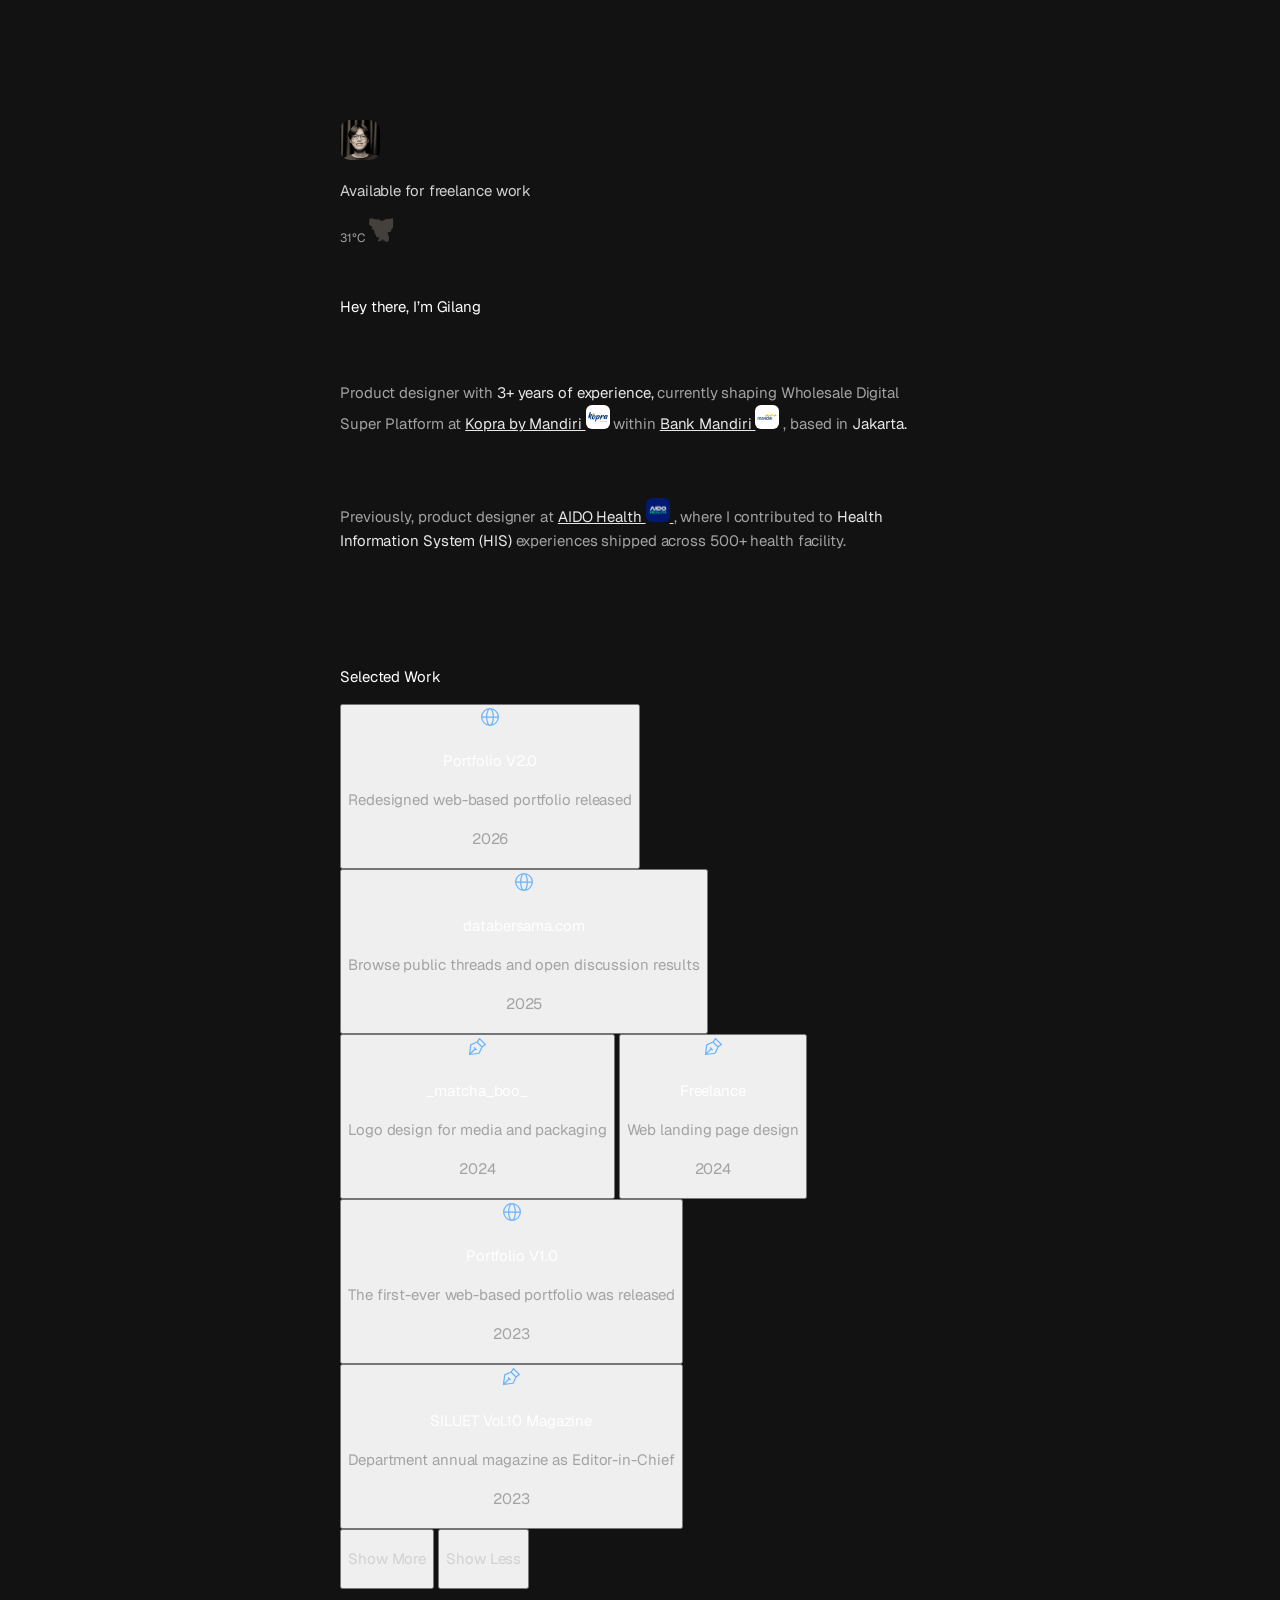
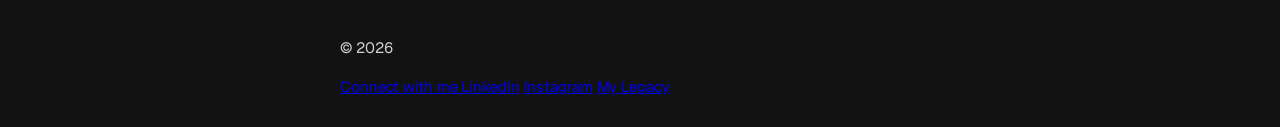
==== index.html @ ecb311dc "Redesign portfolio" ====
<!doctype html>
<html lang="en" class="scroll-smooth">

<head>

  <meta charset="UTF-8" />
  <meta name="viewport" content="width=device-width, initial-scale=1.0" />
  <script src="https://cdn.tailwindcss.com"></script>
  <link rel="icon" href="/assets/favicon.svg" type="image/svg+xml" />
  <link rel="icon" href="/assets/favicon.ico" sizes="32x32" />

  <link rel="preconnect" href="https://fonts.googleapis.com" />

  <link rel="preconnect" href="https://fonts.gstatic.com" crossorigin />

  <link href="https://fonts.googleapis.com/css2?family=Geist:ital,wght@0,100..900;1,100..900&display=swap"
    rel="stylesheet" />

  <link rel="stylesheet" href="/src/index.css" />
  <link rel="stylesheet" href="/script.js">

  <meta name="author" content="Gilang" />
  <meta name="description" content="Web Portfolio" />

  <!-- Google tag (gtag.js) -->

  <script async src="https://www.googletagmanager.com/gtag/js?id=G-RNPG1JQRMQ"></script>
  <script> window.dataLayer = window.dataLayer || []; function gtag() {
      dataLayer.push(arguments);
    } gtag("js", new Date()); gtag("config", "G-RNPG1JQRMQ");
  </script>

  <script async src="https://pagead2.googlesyndication.com/pagead/js/adsbygoogle.js?client=ca-pub-9201608393492160"
    crossorigin="anonymous"></script>

  <title>Portfolio</title>
</head>

<body class="main-portfolio">
  <div class="flex items-center justify-between w-full">
    <div class="flex items-center gap-3">
      <div class="relative h-10 w-10">
        <span
          class="absolute bottom-0 -right-0.5 inline-flex h-2 w-2 bg-emerald-700 rounded-full outline outline-2 outline-[#121212]"></span>
        <img src="/assets/profile.svg" alt="my-profile">
      </div>

      <div class="flex items-end gap-2 h-10">
        <div class="relative bg-[#222] pt-font-sm pt-text-body px-4 py-2 rounded-md rounded-bl-none">

          <p> Available for freelance work</p>
          <div
            class="absolute -bottom-0 -left-2 w-0 h-0 border-b-[10px] border-b-[#222] border-l-[8px] border-l-transparent">
          </div>
        </div>
      </div>
    </div>
    <div class="inline-flex gap-3 items-center">
      <span id="weather-temp" class="pt-font-xs pt-text-label">°C</span>
      <img src="/assets/jakarta.svg" class="w-5" alt="map">
    </div>
  </div>

  <p class="pt-font-sm pt-font-medium pt-text-title">Hey there, I’m Gilang</p>
  <p class="pt-font-sm pt-font-normal pt-text-label">Product designer with
    <span class="pt-text-body-prominent">3+ years of experience,</span> currently shaping Wholesale Digital Super
    Platform at
    <a href="https://koprabymandiri.com" target="_blank" rel="noopener noreferrer"
      class="inline-flex items-center gap-1.5 pt-text-body-prominent pt-common-link glide"
      data-img="./assets/media/kopra.png">Kopra by Mandiri <img src="/assets/kopra.svg" alt=""></a>
    within <a href="https://www.bankmandiri.co.id" target="_blank" rel="noopener noreferrer"
      class="inline-flex items-center gap-1.5 pt-text-body-prominent pt-common-link glide"
      data-img="./assets/media/bmri.png">Bank Mandiri <img src="/assets/bmri.svg" alt=""></a>
    , based in <span class="pt-text-body-prominent">Jakarta.</span>
  </p>
  <p class="pt-font-sm pt-font-normal pt-text-label">Previously, product designer at
    <a href="https://aido.id/" target="_blank" rel="noopener noreferrer"
      class="inline-flex items-center gap-1.5 pt-text-body-prominent pt-common-link glide"
      data-img="./assets/media/aido.png">AIDO Health <img src="/assets/aido.svg" alt="">
    </a>
    , where I contributed to <span class="pt-text-body-prominent">Health Information System (HIS)</span>
    experiences shipped across 500+ health facility.
  </p>

  <div id="popover"
    class="fixed -translate-x-1/2 -translate-y-full min-w-52 bg-[#181818] rounded-md transition-all duration-200 delay-100 opacity-0 pointer-events-none z-50 mt-[-12px] overflow-hidden">
    <div class="w-full h-32 bg-[#181818]">
      <img id="pop-img" src="" alt="" class="w-full h-full object-cover object-center" />
    </div>
  </div>

  <div class="flex flex-col w-full gap-4">
    <p class="pt-font-sm pt-font-medium pt-text-title">Selected Work</p>
    <div class="justify-center w-full">
      <button
        class="inline-flex w-full py-3 hover:bg-[#181818] hover:px-3 pt-font-sm gap-3 pt-font-normal rounded-md transition-all delay-100 duration-500 ease-out">
        <span class="inline-flex h-6 w-9 items-center justify-center"><img src="/assets/website.svg"
            alt="website"></span>
        <div class="sm:inline-flex flex-1 min-w-0 gap-3 text-left">
          <p class="pt-font-medium pt-text-title whitespace-nowrap">Portfolio V2.0</p>
          <p class="pt-text-label text-left truncate">Redesigned web-based portfolio released</p>
        </div>
        <p class="pt-text-label">2026</p>
      </button>
      <button
        class="inline-flex w-full py-3 hover:bg-[#181818] hover:px-3 pt-font-sm gap-3 pt-font-normal rounded-md transition-all delay-100 duration-500 ease-out">
        <span class="inline-flex h-6 w-9 items-center justify-center"><img src="/assets/website.svg"
            alt="website"></span>
        <div class="sm:inline-flex flex-1 min-w-0 gap-3 text-left">
          <p class="pt-font-medium pt-text-title whitespace-nowrap">databersama.com</p>
          <p class="pt-text-label text-left truncate">Browse public threads and open discussion results</p>
        </div>
        <p class="pt-text-label">2025</p>
      </button>
      <button
        class="inline-flex w-full py-3 hover:bg-[#181818] hover:px-3 pt-font-sm gap-3 pt-font-normal rounded-md transition-all delay-100 duration-500 ease-out">
        <span class="inline-flex h-6 w-9 items-center justify-center"><img src="/assets/graphic.svg"
            alt="website"></span>
        <div class="sm:inline-flex flex-1 min-w-0 gap-3 text-left">
          <p class="pt-font-medium pt-text-title whitespace-nowrap">_matcha_boo_</p>
          <p class="pt-text-label text-left truncate">Logo design for media and packaging</p>
        </div>
        <p class="pt-text-label">2024</p>
      </button>
      <button
        class="inline-flex w-full py-3 hover:bg-[#181818] hover:px-3 pt-font-sm gap-3 pt-font-normal rounded-md transition-all delay-100 duration-500 ease-out">
        <span class="inline-flex h-6 w-9 items-center justify-center"><img src="/assets/graphic.svg"
            alt="website"></span>
        <div class="sm:inline-flex flex-1 min-w-0 gap-3 text-left">
          <p class="pt-font-medium pt-text-title whitespace-nowrap">Freelance</p>
          <p class="pt-text-label text-left truncate">Web landing page design</p>
        </div>
        <p class="pt-text-label">2024</p>
      </button>
      <button
        class="inline-flex w-full py-3 hover:bg-[#181818] hover:px-3 pt-font-sm gap-3 pt-font-normal rounded-md transition-all delay-100 duration-500 ease-out">
        <span class="inline-flex h-6 w-9 items-center justify-center"><img src="/assets/website.svg"
            alt="website"></span>
        <div class="sm:inline-flex flex-1 min-w-0 gap-3 text-left">
          <p class="pt-font-medium pt-text-title whitespace-nowrap">Portfolio V1.0</p>
          <p class="pt-text-label text-left truncate">The first-ever web-based portfolio was released</p>
        </div>
        <p class="pt-text-label">2023</p>
      </button>
      <div id="more-work" class="hidden">
        <button
          class="inline-flex w-full py-3 hover:bg-[#181818] hover:px-3 pt-font-sm gap-3 pt-font-normal rounded-md transition-all delay-100 duration-500 ease-out">
          <span class="inline-flex h-6 w-9 items-center justify-center"><img src="/assets/graphic.svg"
              alt="website"></span>
          <div class="sm:inline-flex flex-1 min-w-0 gap-3 text-left">
            <p class="pt-font-medium pt-text-title whitespace-nowrap">SILUET Vol.10 Magazine</p>
            <p class="pt-text-label text-left truncate">Department annual magazine as Editor-in-Chief</p>
          </div>
          <p class="pt-text-label">2023</p>
        </button>
      </div>

    </div>
    <div class="flex justify-center w-full">
      <button id="show-btn"
        class="inline-flex py-[6px] px-2 bg-[#222] hover:bg-[#2f2f2f] pt-font-sm gap-3 pt-font-normal rounded-full transition-all delay-100 duration-500 ease-out">
        <p class="px-1 pt-font-sm pt-text-body">Show More</p>
      </button>
      <button id="hide-btn"
        class="hidden inline-flex py-[6px] px-2 bg-[#222] hover:bg-[#2f2f2f] pt-font-sm gap-3 pt-font-normal rounded-full transition-all delay-100 duration-500 ease-out">
        <p class="px-1 pt-font-sm pt-text-body">Show Less</p>
      </button>
    </div>
  </div>

  <footer class="inline-flex pt-4 pt-font-sm pt-font-normal pt-text-label gap-3 sm:gap-6 flex-wrap">
    <p class="pt-text-body">© 2026</p>
    <a href="mailto:gilangmohamad5@gmail.com">
      <span class="pt-common-link">
        Connect with me
      </span>
    </a>
    <a href="https://www.linkedin.com/in/mohamad-gilang" target="_blank" rel="noopener noreferrer"
      class="pt-common-link">LinkedIn</a>
    <a href="https://www.instagram.com/mohamd_gilang" target="_blank" rel="noopener noreferrer"
      class="pt-common-link">Instagram</a>
    <a href="/my-legacy" target="_blank" rel="noopener noreferrer" class="pt-common-link">My Legacy</a>

  </footer>

  <script>
    async function fetchJakartaWeather() {
      try {
        // Open-Meteo coordinates for Jakarta (-6.2146, 106.8451)
        const response = await fetch('https://api.open-meteo.com/v1/forecast?latitude=-6.2146&longitude=106.8451&current=temperature_2m');
        const data = await response.json();

        const temp = Math.round(data.current.temperature_2m);
        document.getElementById('weather-temp').textContent = `${temp}°C`;
      } catch (error) {
        document.getElementById('weather-temp').textContent = '31°C';
      }
    }

    fetchJakartaWeather();
  </script>

  <script>
    const popover = document.getElementById('popover');
    const popImg = document.getElementById('pop-img');

    document.querySelectorAll('.glide').forEach(link => {

      link.addEventListener('mouseenter', (e) => {
        // Update the text and image from the data attributes
        popImg.src = e.target.getAttribute('data-img');

        // Get the link's exact coordinates on the screen
        const rect = e.target.getBoundingClientRect();

        // Move the popover to center above the link
        popover.style.left = `${rect.left + (rect.width / 2)}px`;
        popover.style.top = `${rect.top}px`;

        // Fade it in
        popover.style.opacity = '1';
      });

      link.addEventListener('mouseleave', () => {
        // Fade it out
        popover.style.opacity = '0';
      });

    });
  </script>

  <script>
    const showBtn = document.getElementById('show-btn');
    const hideBtn = document.getElementById('hide-btn');
    const moreWork = document.getElementById('more-work');

    // When clicking "Show More"
    showBtn.addEventListener('click', () => {
      moreWork.classList.remove('hidden'); 
      showBtn.classList.add('hidden');    
      hideBtn.classList.remove('hidden');  
    });

    // When clicking "Show Less"
    hideBtn.addEventListener('click', () => {
      moreWork.classList.add('hidden');   
      hideBtn.classList.add('hidden');  
      showBtn.classList.remove('hidden');  
    });
  </script>

</body>

</html>
---- src/index.css ----
@tailwind base;
@tailwind components;
@tailwind utilities;

:root {
  /* Semantic Text Color Variables */
  --color-title: #fff;
  --color-body-prominent: #e8e8e8;
  --color-body: #d1d1d1;
  --color-label: #a3a3a3;
}

.legacy-2023 {
  margin: 0;
  font-family: "Lora", serif;
  font-family: "Work Sans", sans-serif;

  -webkit-font-smoothing: antialiased;
  -moz-osx-font-smoothing: grayscale;
  background-color: #f8f8f8;
}

.main-portfolio {
  padding: 0 20px 20px 20px;
  max-width: 600px;
  display: flex;
  flex-direction: column;
  align-items: flex-start;
  margin-left: auto;
  margin-right: auto;
  margin-top: 120px;
  gap: 32px;
  -webkit-font-smoothing: antialiased;
  -moz-osx-font-smoothing: grayscale;
  background-color: #121212;
}

.pt-font-sm {
  font-family: "Geist", sans-serif;
  font-optical-sizing: auto;
  font-size: 15px;
  line-height: 24px;
  letter-spacing: -0.1px;
  font-style: normal;
}

.pt-font-xs {
  font-family: "Geist", sans-serif;
  font-optical-sizing: auto;
  font-size: 12px;
  line-height: 20px;
  letter-spacing: -0.1px;
  font-style: normal;
}

.pt-font-normal {
  .pt-font-sm,.pt-font-xs {
    font-weight: 400;
  }
}

.pt-font-medium {
  .pt-font-sm,.pt-font-xs {
    font-weight: 500;
  }
}

.pt-text-title {
  color: var(--color-title);
}

.pt-text-body-prominent {
  color: var(--color-body-prominent);
}

.pt-text-body {
  color: var(--color-body);
}

.pt-text-label {
  color: var(--color-label);
}

.pt-common-link{
  transition: background-color 500ms ease-in-out 
}

.pt-common-link:hover{
  background-color: #022c22;
  animation-delay: 200ms;
}

/* Hide scrollbar for Chrome, Safari and Opera */
.tag::-webkit-scrollbar {
  display: none;
}

/* Hide scrollbar for IE, Edge and Firefox */
.tag {
  -ms-overflow-style: none; /* IE and Edge */
  scrollbar-width: none; /* Firefox */
}

code {
  font-family: source-code-pro, Menlo, Monaco, Consolas, "Courier New",
    monospace;
}
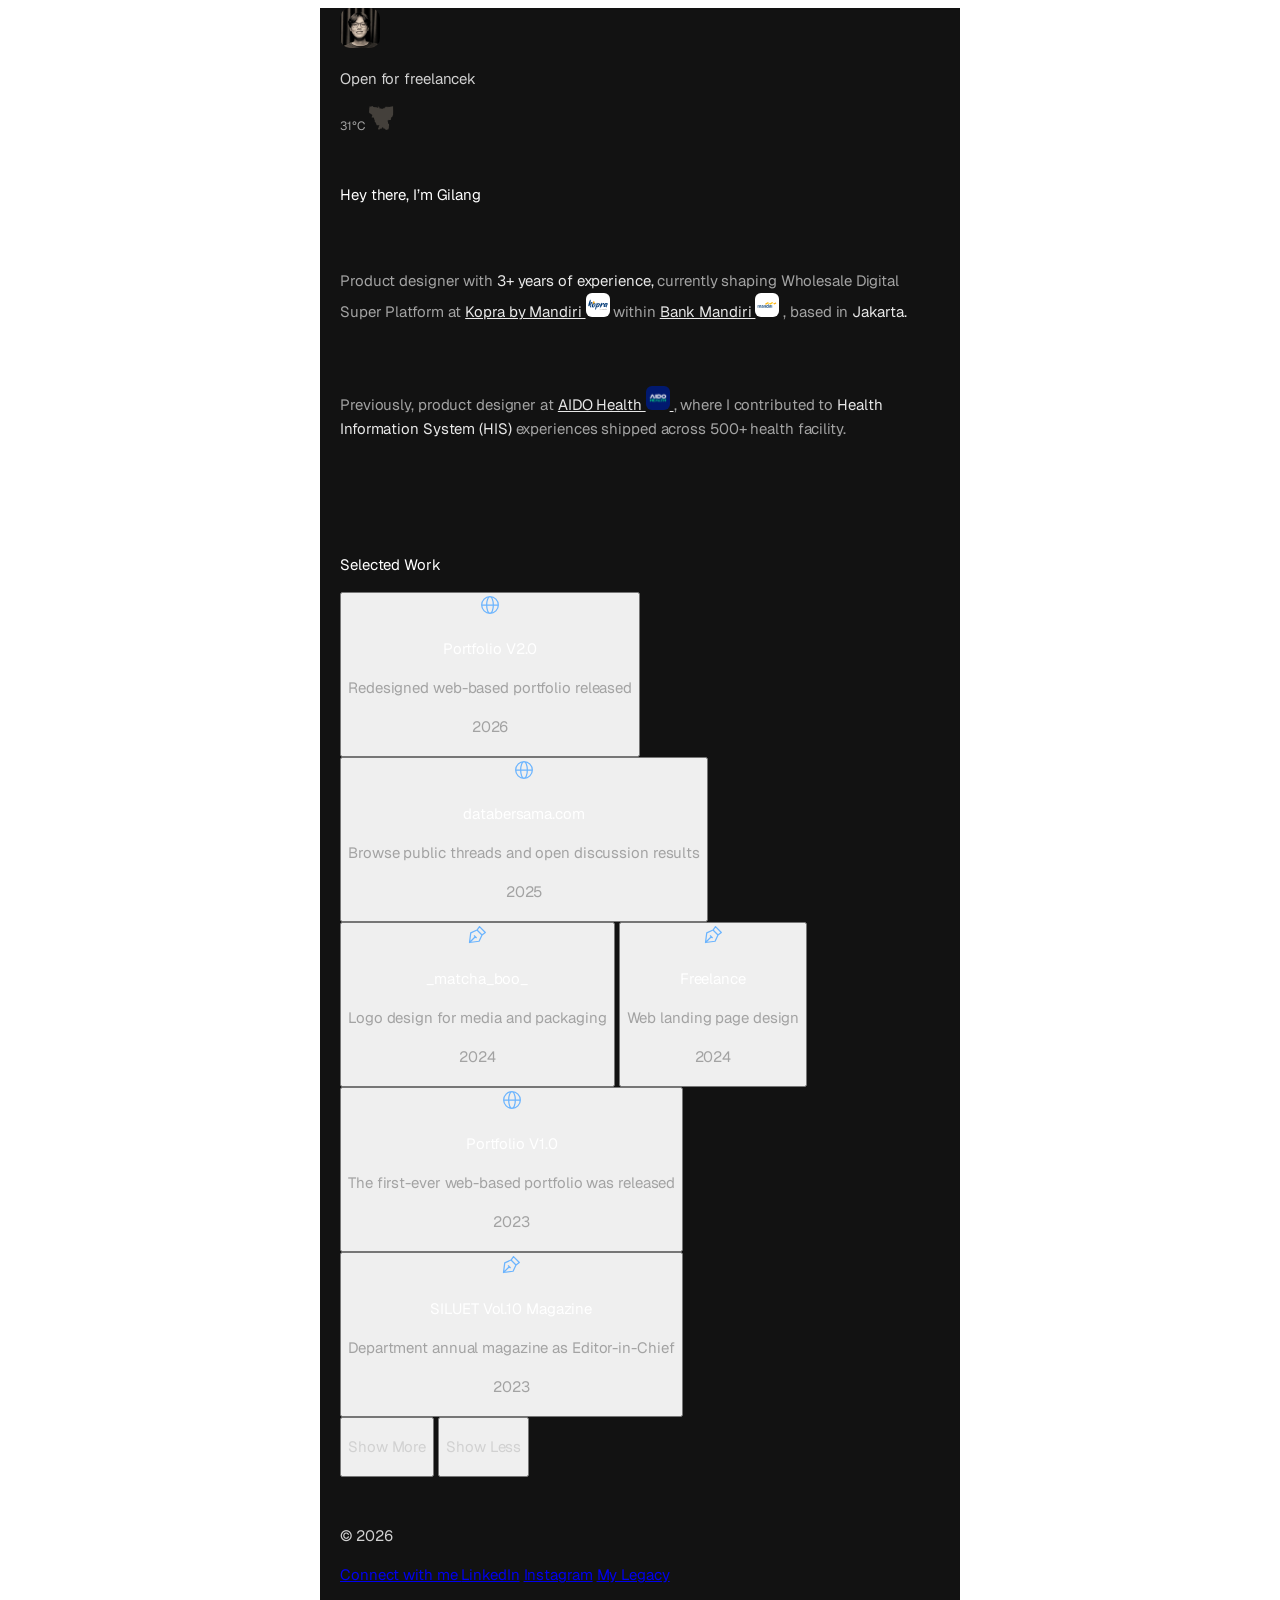
==== commit 58148df8: "fixing issues" ====
--- a/index.html
+++ b/index.html
@@ -36,219 +36,223 @@
   <title>Portfolio</title>
 </head>
 
-<body class="main-portfolio">
-  <div class="flex items-center justify-between w-full">
-    <div class="flex items-center gap-3">
-      <div class="relative h-10 w-10">
-        <span
-          class="absolute bottom-0 -right-0.5 inline-flex h-2 w-2 bg-emerald-700 rounded-full outline outline-2 outline-[#121212]"></span>
-        <img src="/assets/profile.svg" alt="my-profile">
-      </div>
-
-      <div class="flex items-end gap-2 h-10">
-        <div class="relative bg-[#222] pt-font-sm pt-text-body px-4 py-2 rounded-md rounded-bl-none">
-
-          <p> Available for freelance work</p>
-          <div
-            class="absolute -bottom-0 -left-2 w-0 h-0 border-b-[10px] border-b-[#222] border-l-[8px] border-l-transparent">
-          </div>
+<body class="mt-[120px] bg-[#121212]">
+
+  <section class="main-portfolio">
+
+    <div class="flex items-center justify-between w-full">
+      <div class="flex items-center gap-3">
+        <div class="relative h-10 w-10">
+          <span
+            class="absolute bottom-0 -right-0.5 inline-flex h-2 w-2 bg-emerald-700 rounded-full ring-2 ring-[#121212]"></span>
+          <img src="/assets/profile.svg" alt="my-profile">
         </div>
+
+        <div class="flex items-end gap-2 h-10">
+          <div class="relative bg-[#222] pt-font-sm pt-text-body px-4 py-2 rounded-md rounded-bl-none">
+
+            <p>Open for freelancek</p>
+            <div
+              class="absolute -bottom-0 -left-2 w-0 h-0 border-b-[10px] border-l-[8px] border-l-transparent" style="border-bottom-color: #222;">
+            </div>
+          </div>
+        </div>
+      </div>
+      <div class="inline-flex gap-3 items-center">
+        <span id="weather-temp" class="pt-font-xs pt-text-label">°C</span>
+        <img src="/assets/jakarta.svg" class="w-5" alt="map">
       </div>
     </div>
-    <div class="inline-flex gap-3 items-center">
-      <span id="weather-temp" class="pt-font-xs pt-text-label">°C</span>
-      <img src="/assets/jakarta.svg" class="w-5" alt="map">
+
+
+    <p class="pt-font-sm pt-font-medium pt-text-title">Hey there, I’m Gilang</p>
+    <p class="pt-font-sm pt-font-normal pt-text-label">Product designer with
+      <span class="pt-text-body-prominent">3+ years of experience,</span> currently shaping Wholesale Digital Super
+      Platform at
+      <a href="https://koprabymandiri.com" target="_blank" rel="noopener noreferrer"
+        class="inline-flex items-center gap-1.5 pt-text-body-prominent pt-common-link glide"
+        data-img="./assets/media/kopra.png">Kopra by Mandiri <img src="/assets/kopra.svg" alt=""></a>
+      within <a href="https://www.bankmandiri.co.id" target="_blank" rel="noopener noreferrer"
+        class="inline-flex items-center gap-1.5 pt-text-body-prominent pt-common-link glide"
+        data-img="./assets/media/bmri.png">Bank Mandiri <img src="/assets/bmri.svg" alt=""></a>
+      , based in <span class="pt-text-body-prominent">Jakarta.</span>
+    </p>
+    <p class="pt-font-sm pt-font-normal pt-text-label">Previously, product designer at
+      <a href="https://aido.id/" target="_blank" rel="noopener noreferrer"
+        class="inline-flex items-center gap-1.5 pt-text-body-prominent pt-common-link glide"
+        data-img="./assets/media/aido.png">AIDO Health <img src="/assets/aido.svg" alt="">
+      </a>
+      , where I contributed to <span class="pt-text-body-prominent">Health Information System (HIS)</span>
+      experiences shipped across 500+ health facility.
+    </p>
+
+    <div id="popover"
+      class="fixed -translate-x-1/2 -translate-y-full min-w-52 bg-[#181818] rounded-md transition-all duration-200 opacity-0 pointer-events-none z-50 mt-[-12px] overflow-hidden">
+      <div class="w-full h-32 bg-[#181818]">
+        <img id="pop-img" src="" alt="" class="w-full h-full object-cover object-center" />
+      </div>
     </div>
-  </div>
-
-  <p class="pt-font-sm pt-font-medium pt-text-title">Hey there, I’m Gilang</p>
-  <p class="pt-font-sm pt-font-normal pt-text-label">Product designer with
-    <span class="pt-text-body-prominent">3+ years of experience,</span> currently shaping Wholesale Digital Super
-    Platform at
-    <a href="https://koprabymandiri.com" target="_blank" rel="noopener noreferrer"
-      class="inline-flex items-center gap-1.5 pt-text-body-prominent pt-common-link glide"
-      data-img="./assets/media/kopra.png">Kopra by Mandiri <img src="/assets/kopra.svg" alt=""></a>
-    within <a href="https://www.bankmandiri.co.id" target="_blank" rel="noopener noreferrer"
-      class="inline-flex items-center gap-1.5 pt-text-body-prominent pt-common-link glide"
-      data-img="./assets/media/bmri.png">Bank Mandiri <img src="/assets/bmri.svg" alt=""></a>
-    , based in <span class="pt-text-body-prominent">Jakarta.</span>
-  </p>
-  <p class="pt-font-sm pt-font-normal pt-text-label">Previously, product designer at
-    <a href="https://aido.id/" target="_blank" rel="noopener noreferrer"
-      class="inline-flex items-center gap-1.5 pt-text-body-prominent pt-common-link glide"
-      data-img="./assets/media/aido.png">AIDO Health <img src="/assets/aido.svg" alt="">
-    </a>
-    , where I contributed to <span class="pt-text-body-prominent">Health Information System (HIS)</span>
-    experiences shipped across 500+ health facility.
-  </p>
-
-  <div id="popover"
-    class="fixed -translate-x-1/2 -translate-y-full min-w-52 bg-[#181818] rounded-md transition-all duration-200 delay-100 opacity-0 pointer-events-none z-50 mt-[-12px] overflow-hidden">
-    <div class="w-full h-32 bg-[#181818]">
-      <img id="pop-img" src="" alt="" class="w-full h-full object-cover object-center" />
+
+    <div class="flex flex-col w-full gap-4">
+      <p class="pt-font-sm pt-font-medium pt-text-title">Selected Work</p>
+      <div class="justify-center w-full">
+        <button
+          class="inline-flex w-full py-3 hover:bg-[#181818] hover:px-3 pt-font-sm gap-3 pt-font-normal rounded-md transition-all delay-100 duration-500 ease-out">
+          <span class="inline-flex h-6 w-9 items-center justify-center"><img src="/assets/website.svg"
+              alt="website"></span>
+          <div class="sm:inline-flex flex-1 min-w-0 gap-3 text-left">
+            <p class="pt-font-medium pt-text-title whitespace-nowrap">Portfolio V2.0</p>
+            <p class="pt-text-label text-left truncate">Redesigned web-based portfolio released</p>
+          </div>
+          <p class="pt-text-label">2026</p>
+        </button>
+        <button
+          class="inline-flex w-full py-3 hover:bg-[#181818] hover:px-3 pt-font-sm gap-3 pt-font-normal rounded-md transition-all delay-100 duration-500 ease-out">
+          <span class="inline-flex h-6 w-9 items-center justify-center"><img src="/assets/website.svg"
+              alt="website"></span>
+          <div class="sm:inline-flex flex-1 min-w-0 gap-3 text-left">
+            <p class="pt-font-medium pt-text-title whitespace-nowrap">databersama.com</p>
+            <p class="pt-text-label text-left truncate">Browse public threads and open discussion results</p>
+          </div>
+          <p class="pt-text-label">2025</p>
+        </button>
+        <button
+          class="inline-flex w-full py-3 hover:bg-[#181818] hover:px-3 pt-font-sm gap-3 pt-font-normal rounded-md transition-all delay-100 duration-500 ease-out">
+          <span class="inline-flex h-6 w-9 items-center justify-center"><img src="/assets/graphic.svg"
+              alt="website"></span>
+          <div class="sm:inline-flex flex-1 min-w-0 gap-3 text-left">
+            <p class="pt-font-medium pt-text-title whitespace-nowrap">_matcha_boo_</p>
+            <p class="pt-text-label text-left truncate">Logo design for media and packaging</p>
+          </div>
+          <p class="pt-text-label">2024</p>
+        </button>
+        <button
+          class="inline-flex w-full py-3 hover:bg-[#181818] hover:px-3 pt-font-sm gap-3 pt-font-normal rounded-md transition-all delay-100 duration-500 ease-out">
+          <span class="inline-flex h-6 w-9 items-center justify-center"><img src="/assets/graphic.svg"
+              alt="website"></span>
+          <div class="sm:inline-flex flex-1 min-w-0 gap-3 text-left">
+            <p class="pt-font-medium pt-text-title whitespace-nowrap">Freelance</p>
+            <p class="pt-text-label text-left truncate">Web landing page design</p>
+          </div>
+          <p class="pt-text-label">2024</p>
+        </button>
+        <button
+          class="inline-flex w-full py-3 hover:bg-[#181818] hover:px-3 pt-font-sm gap-3 pt-font-normal rounded-md transition-all delay-100 duration-500 ease-out">
+          <span class="inline-flex h-6 w-9 items-center justify-center"><img src="/assets/website.svg"
+              alt="website"></span>
+          <div class="sm:inline-flex flex-1 min-w-0 gap-3 text-left">
+            <p class="pt-font-medium pt-text-title whitespace-nowrap">Portfolio V1.0</p>
+            <p class="pt-text-label text-left truncate">The first-ever web-based portfolio was released</p>
+          </div>
+          <p class="pt-text-label">2023</p>
+        </button>
+        <div id="more-work" class="hidden">
+          <button
+            class="inline-flex w-full py-3 hover:bg-[#181818] hover:px-3 pt-font-sm gap-3 pt-font-normal rounded-md transition-all delay-100 duration-500 ease-out">
+            <span class="inline-flex h-6 w-9 items-center justify-center"><img src="/assets/graphic.svg"
+                alt="website"></span>
+            <div class="sm:inline-flex flex-1 min-w-0 gap-3 text-left">
+              <p class="pt-font-medium pt-text-title whitespace-nowrap">SILUET Vol.10 Magazine</p>
+              <p class="pt-text-label text-left truncate">Department annual magazine as Editor-in-Chief</p>
+            </div>
+            <p class="pt-text-label">2023</p>
+          </button>
+        </div>
+
+      </div>
+      <div class="flex justify-center w-full">
+        <button id="show-btn"
+          class="py-[6px] px-2 bg-[#222] hover:bg-[#2f2f2f] pt-font-sm gap-3 pt-font-normal rounded-full transition-all delay-100 duration-500 ease-out">
+          <p class="px-1 pt-font-sm pt-text-body">Show More</p>
+        </button>
+        <button id="hide-btn"
+          class="hidden py-[6px] px-2 bg-[#222] hover:bg-[#2f2f2f] pt-font-sm gap-3 pt-font-normal rounded-full transition-all delay-100 duration-500 ease-out">
+          <p class="px-1 pt-font-sm pt-text-body">Show Less</p>
+        </button>
+      </div>
     </div>
-  </div>
-
-  <div class="flex flex-col w-full gap-4">
-    <p class="pt-font-sm pt-font-medium pt-text-title">Selected Work</p>
-    <div class="justify-center w-full">
-      <button
-        class="inline-flex w-full py-3 hover:bg-[#181818] hover:px-3 pt-font-sm gap-3 pt-font-normal rounded-md transition-all delay-100 duration-500 ease-out">
-        <span class="inline-flex h-6 w-9 items-center justify-center"><img src="/assets/website.svg"
-            alt="website"></span>
-        <div class="sm:inline-flex flex-1 min-w-0 gap-3 text-left">
-          <p class="pt-font-medium pt-text-title whitespace-nowrap">Portfolio V2.0</p>
-          <p class="pt-text-label text-left truncate">Redesigned web-based portfolio released</p>
-        </div>
-        <p class="pt-text-label">2026</p>
-      </button>
-      <button
-        class="inline-flex w-full py-3 hover:bg-[#181818] hover:px-3 pt-font-sm gap-3 pt-font-normal rounded-md transition-all delay-100 duration-500 ease-out">
-        <span class="inline-flex h-6 w-9 items-center justify-center"><img src="/assets/website.svg"
-            alt="website"></span>
-        <div class="sm:inline-flex flex-1 min-w-0 gap-3 text-left">
-          <p class="pt-font-medium pt-text-title whitespace-nowrap">databersama.com</p>
-          <p class="pt-text-label text-left truncate">Browse public threads and open discussion results</p>
-        </div>
-        <p class="pt-text-label">2025</p>
-      </button>
-      <button
-        class="inline-flex w-full py-3 hover:bg-[#181818] hover:px-3 pt-font-sm gap-3 pt-font-normal rounded-md transition-all delay-100 duration-500 ease-out">
-        <span class="inline-flex h-6 w-9 items-center justify-center"><img src="/assets/graphic.svg"
-            alt="website"></span>
-        <div class="sm:inline-flex flex-1 min-w-0 gap-3 text-left">
-          <p class="pt-font-medium pt-text-title whitespace-nowrap">_matcha_boo_</p>
-          <p class="pt-text-label text-left truncate">Logo design for media and packaging</p>
-        </div>
-        <p class="pt-text-label">2024</p>
-      </button>
-      <button
-        class="inline-flex w-full py-3 hover:bg-[#181818] hover:px-3 pt-font-sm gap-3 pt-font-normal rounded-md transition-all delay-100 duration-500 ease-out">
-        <span class="inline-flex h-6 w-9 items-center justify-center"><img src="/assets/graphic.svg"
-            alt="website"></span>
-        <div class="sm:inline-flex flex-1 min-w-0 gap-3 text-left">
-          <p class="pt-font-medium pt-text-title whitespace-nowrap">Freelance</p>
-          <p class="pt-text-label text-left truncate">Web landing page design</p>
-        </div>
-        <p class="pt-text-label">2024</p>
-      </button>
-      <button
-        class="inline-flex w-full py-3 hover:bg-[#181818] hover:px-3 pt-font-sm gap-3 pt-font-normal rounded-md transition-all delay-100 duration-500 ease-out">
-        <span class="inline-flex h-6 w-9 items-center justify-center"><img src="/assets/website.svg"
-            alt="website"></span>
-        <div class="sm:inline-flex flex-1 min-w-0 gap-3 text-left">
-          <p class="pt-font-medium pt-text-title whitespace-nowrap">Portfolio V1.0</p>
-          <p class="pt-text-label text-left truncate">The first-ever web-based portfolio was released</p>
-        </div>
-        <p class="pt-text-label">2023</p>
-      </button>
-      <div id="more-work" class="hidden">
-        <button
-          class="inline-flex w-full py-3 hover:bg-[#181818] hover:px-3 pt-font-sm gap-3 pt-font-normal rounded-md transition-all delay-100 duration-500 ease-out">
-          <span class="inline-flex h-6 w-9 items-center justify-center"><img src="/assets/graphic.svg"
-              alt="website"></span>
-          <div class="sm:inline-flex flex-1 min-w-0 gap-3 text-left">
-            <p class="pt-font-medium pt-text-title whitespace-nowrap">SILUET Vol.10 Magazine</p>
-            <p class="pt-text-label text-left truncate">Department annual magazine as Editor-in-Chief</p>
-          </div>
-          <p class="pt-text-label">2023</p>
-        </button>
-      </div>
-
-    </div>
-    <div class="flex justify-center w-full">
-      <button id="show-btn"
-        class="inline-flex py-[6px] px-2 bg-[#222] hover:bg-[#2f2f2f] pt-font-sm gap-3 pt-font-normal rounded-full transition-all delay-100 duration-500 ease-out">
-        <p class="px-1 pt-font-sm pt-text-body">Show More</p>
-      </button>
-      <button id="hide-btn"
-        class="hidden inline-flex py-[6px] px-2 bg-[#222] hover:bg-[#2f2f2f] pt-font-sm gap-3 pt-font-normal rounded-full transition-all delay-100 duration-500 ease-out">
-        <p class="px-1 pt-font-sm pt-text-body">Show Less</p>
-      </button>
-    </div>
-  </div>
-
-  <footer class="inline-flex pt-4 pt-font-sm pt-font-normal pt-text-label gap-3 sm:gap-6 flex-wrap">
-    <p class="pt-text-body">© 2026</p>
-    <a href="mailto:gilangmohamad5@gmail.com">
-      <span class="pt-common-link">
-        Connect with me
-      </span>
-    </a>
-    <a href="https://www.linkedin.com/in/mohamad-gilang" target="_blank" rel="noopener noreferrer"
-      class="pt-common-link">LinkedIn</a>
-    <a href="https://www.instagram.com/mohamd_gilang" target="_blank" rel="noopener noreferrer"
-      class="pt-common-link">Instagram</a>
-    <a href="/my-legacy" target="_blank" rel="noopener noreferrer" class="pt-common-link">My Legacy</a>
-
-  </footer>
-
-  <script>
-    async function fetchJakartaWeather() {
-      try {
-        // Open-Meteo coordinates for Jakarta (-6.2146, 106.8451)
-        const response = await fetch('https://api.open-meteo.com/v1/forecast?latitude=-6.2146&longitude=106.8451&current=temperature_2m');
-        const data = await response.json();
-
-        const temp = Math.round(data.current.temperature_2m);
-        document.getElementById('weather-temp').textContent = `${temp}°C`;
-      } catch (error) {
-        document.getElementById('weather-temp').textContent = '31°C';
+
+    <footer class="inline-flex pt-4 pt-font-sm pt-font-normal pt-text-label gap-3 sm:gap-6 flex-wrap">
+      <p class="pt-text-body">© 2026</p>
+      <a href="mailto:gilangmohamad5@gmail.com">
+        <span class="pt-common-link">
+          Connect with me
+        </span>
+      </a>
+      <a href="https://www.linkedin.com/in/mohamad-gilang" target="_blank" rel="noopener noreferrer"
+        class="pt-common-link">LinkedIn</a>
+      <a href="https://www.instagram.com/mohamd_gilang" target="_blank" rel="noopener noreferrer"
+        class="pt-common-link">Instagram</a>
+      <a href="/my-legacy" target="_blank" rel="noopener noreferrer" class="pt-common-link">My Legacy</a>
+
+    </footer>
+
+    <script>
+      async function fetchJakartaWeather() {
+        try {
+          // Open-Meteo coordinates for Jakarta (-6.2146, 106.8451)
+          const response = await fetch('https://api.open-meteo.com/v1/forecast?latitude=-6.2146&longitude=106.8451&current=temperature_2m');
+          const data = await response.json();
+
+          const temp = Math.round(data.current.temperature_2m);
+          document.getElementById('weather-temp').textContent = `${temp}°C`;
+        } catch (error) {
+          document.getElementById('weather-temp').textContent = '31°C';
+        }
       }
-    }
-
-    fetchJakartaWeather();
-  </script>
-
-  <script>
-    const popover = document.getElementById('popover');
-    const popImg = document.getElementById('pop-img');
-
-    document.querySelectorAll('.glide').forEach(link => {
-
-      link.addEventListener('mouseenter', (e) => {
-        // Update the text and image from the data attributes
-        popImg.src = e.target.getAttribute('data-img');
-
-        // Get the link's exact coordinates on the screen
-        const rect = e.target.getBoundingClientRect();
-
-        // Move the popover to center above the link
-        popover.style.left = `${rect.left + (rect.width / 2)}px`;
-        popover.style.top = `${rect.top}px`;
-
-        // Fade it in
-        popover.style.opacity = '1';
+
+      fetchJakartaWeather();
+    </script>
+
+    <script>
+      const popover = document.getElementById('popover');
+      const popImg = document.getElementById('pop-img');
+
+      document.querySelectorAll('.glide').forEach(link => {
+
+        link.addEventListener('mouseenter', (e) => {
+          // Update the text and image from the data attributes
+          popImg.src = e.target.getAttribute('data-img');
+
+          // Get the link's exact coordinates on the screen
+          const rect = e.target.getBoundingClientRect();
+
+          // Move the popover to center above the link
+          popover.style.left = `${rect.left + (rect.width / 2)}px`;
+          popover.style.top = `${rect.top}px`;
+
+          // Fade it in
+          popover.style.opacity = '1';
+        });
+
+        link.addEventListener('mouseleave', () => {
+          // Fade it out
+          popover.style.opacity = '0';
+        });
+
       });
-
-      link.addEventListener('mouseleave', () => {
-        // Fade it out
-        popover.style.opacity = '0';
+    </script>
+
+    <script>
+      const showBtn = document.getElementById('show-btn');
+      const hideBtn = document.getElementById('hide-btn');
+      const moreWork = document.getElementById('more-work');
+
+      // When clicking "Show More"
+      showBtn.addEventListener('click', () => {
+        moreWork.classList.remove('hidden');
+        showBtn.classList.add('hidden');
+        hideBtn.classList.remove('hidden');
       });
 
-    });
-  </script>
-
-  <script>
-    const showBtn = document.getElementById('show-btn');
-    const hideBtn = document.getElementById('hide-btn');
-    const moreWork = document.getElementById('more-work');
-
-    // When clicking "Show More"
-    showBtn.addEventListener('click', () => {
-      moreWork.classList.remove('hidden'); 
-      showBtn.classList.add('hidden');    
-      hideBtn.classList.remove('hidden');  
-    });
-
-    // When clicking "Show Less"
-    hideBtn.addEventListener('click', () => {
-      moreWork.classList.add('hidden');   
-      hideBtn.classList.add('hidden');  
-      showBtn.classList.remove('hidden');  
-    });
-  </script>
-
+      // When clicking "Show Less"
+      hideBtn.addEventListener('click', () => {
+        moreWork.classList.add('hidden');
+        hideBtn.classList.add('hidden');
+        showBtn.classList.remove('hidden');
+      });
+    </script>
+  </section>
 </body>
 
 </html>
--- a/src/index.css
+++ b/src/index.css
@@ -28,7 +28,6 @@
   align-items: flex-start;
   margin-left: auto;
   margin-right: auto;
-  margin-top: 120px;
   gap: 32px;
   -webkit-font-smoothing: antialiased;
   -moz-osx-font-smoothing: grayscale;
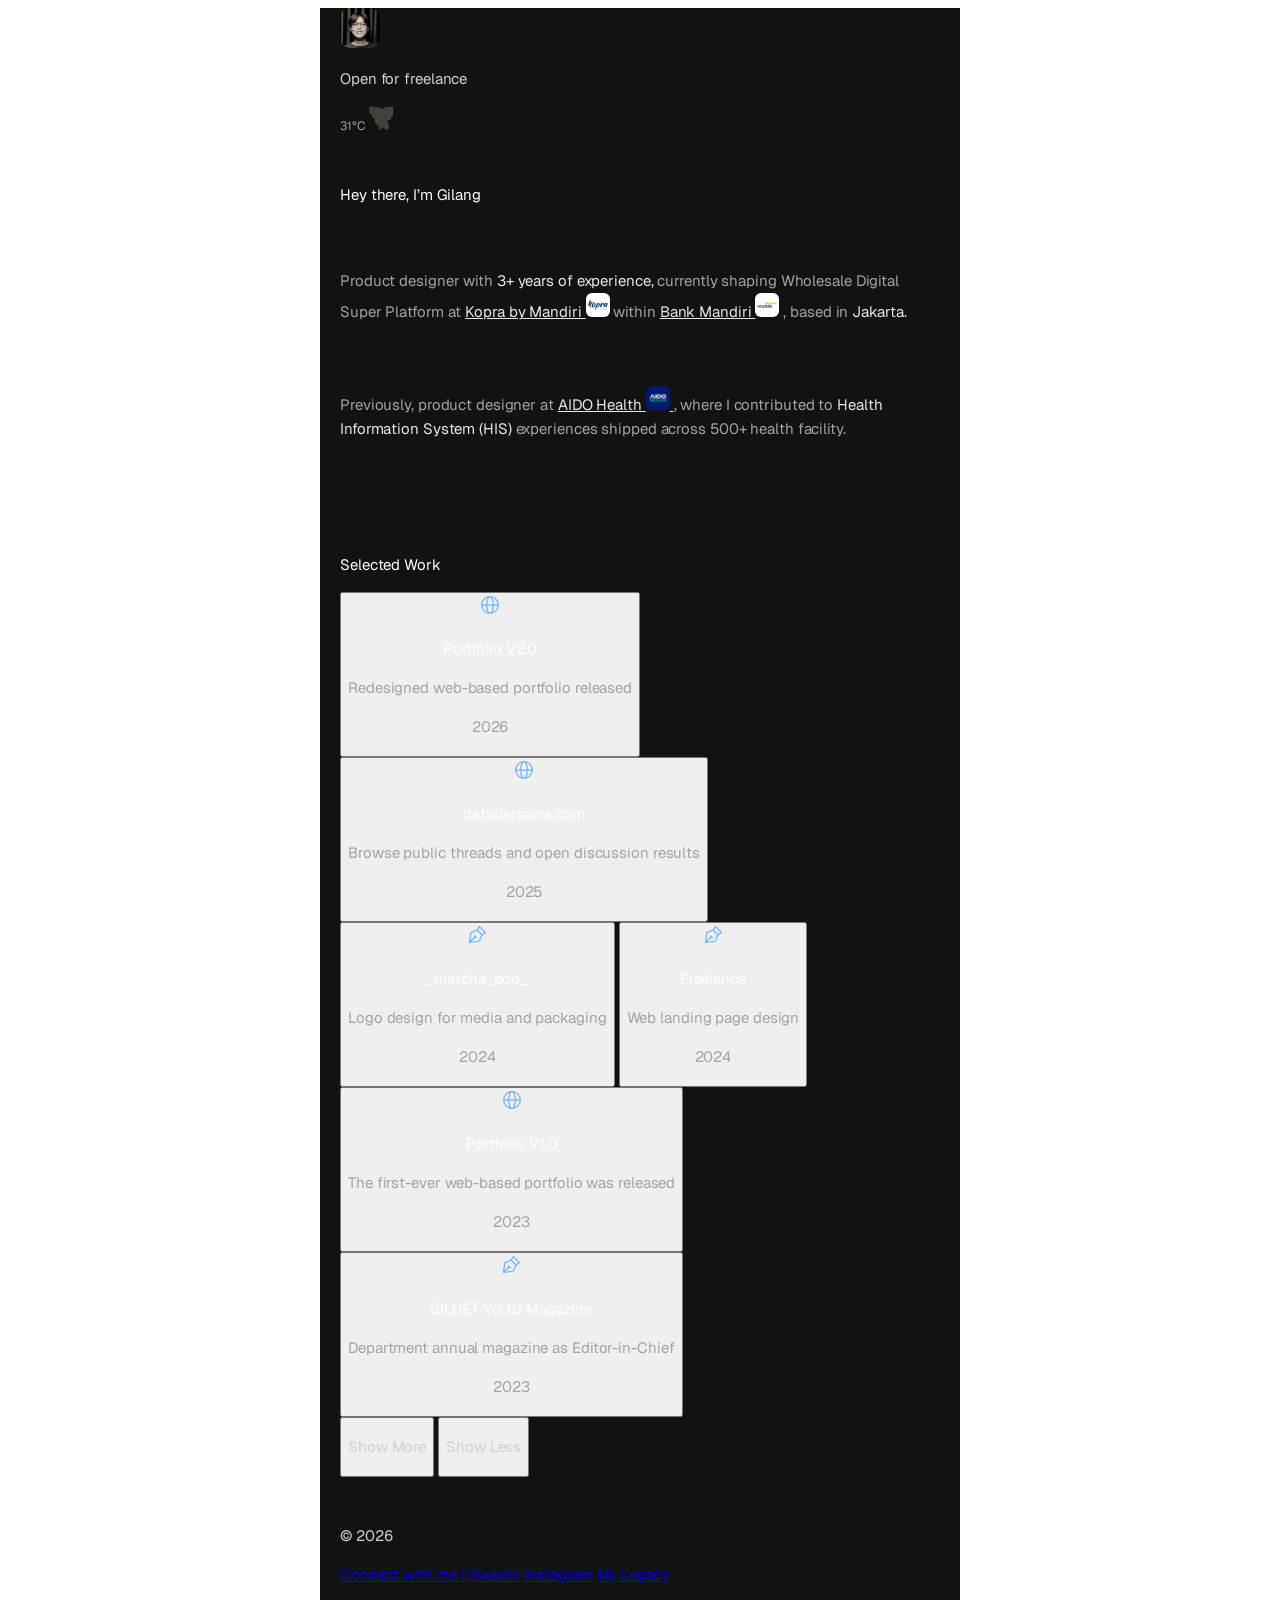
==== commit af43e108: "hotfix" ====
--- a/index.html
+++ b/index.html
@@ -51,7 +51,7 @@
         <div class="flex items-end gap-2 h-10">
           <div class="relative bg-[#222] pt-font-sm pt-text-body px-4 py-2 rounded-md rounded-bl-none">
 
-            <p>Open for freelancek</p>
+            <p>Open for freelance</p>
             <div
               class="absolute -bottom-0 -left-2 w-0 h-0 border-b-[10px] border-l-[8px] border-l-transparent" style="border-bottom-color: #222;">
             </div>
